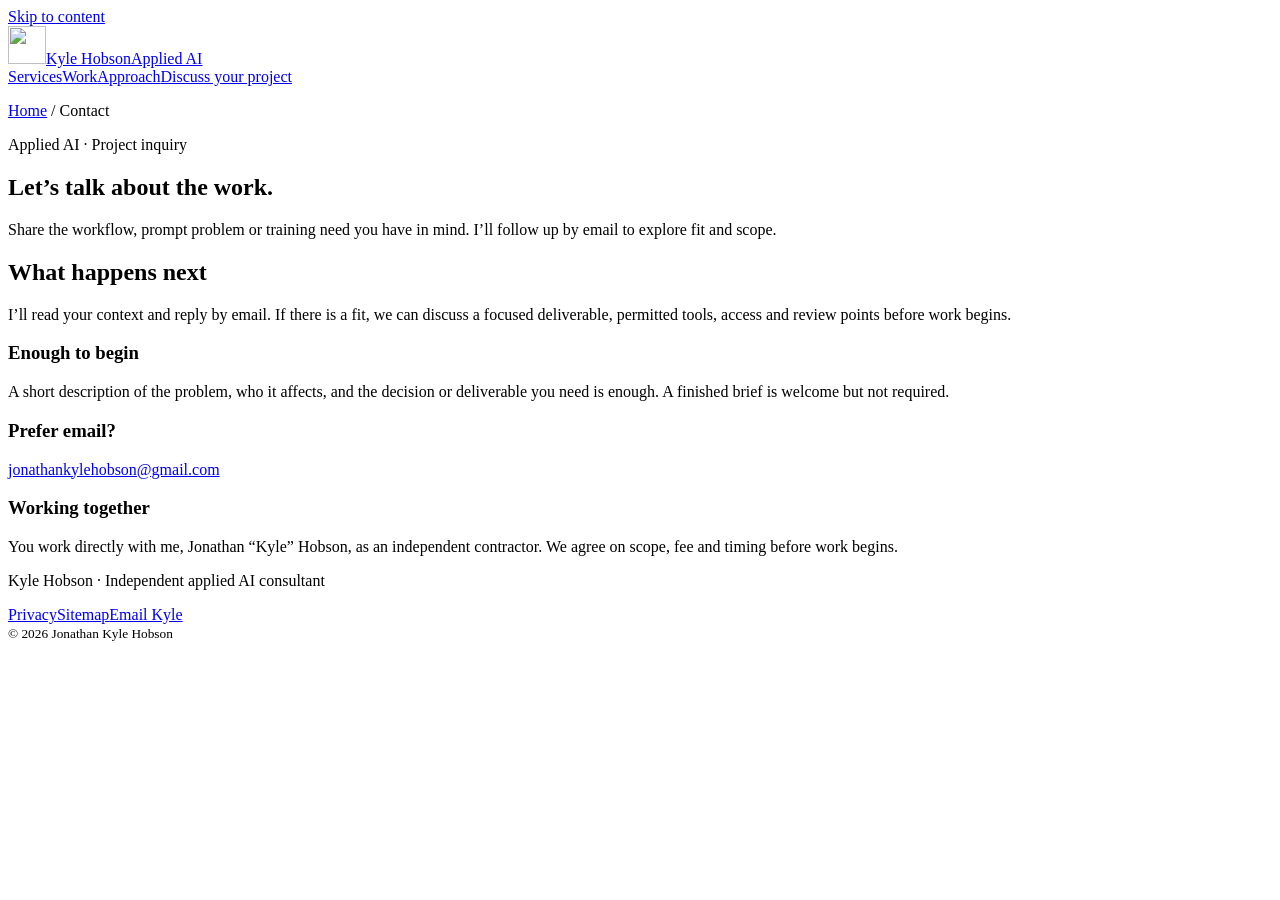
==== contact/index.html @ 63df3f1e "Publish independent applied AI consulting site" ====
<!doctype html><html lang="en"><head><meta charset="utf-8"><meta name="viewport" content="width=device-width,initial-scale=1"><title>Discuss a Applied AI project | Kyle Hobson</title><meta name="description" content="Discuss an applied AI project with Kyle Hobson: workflow assessment, prompt development, prototypes or practical team training."><link rel="canonical" href="https://jonathankhobson.github.io/kyle-hobson-applied-ai/contact/"><meta name="robots" content="index,follow,max-image-preview:large"><meta name="theme-color" content="#372920"><meta property="og:type" content="website"><meta property="og:locale" content="en_US"><meta property="og:site_name" content="Kyle Hobson — Applied AI"><meta property="og:title" content="Discuss a Applied AI project | Kyle Hobson"><meta property="og:description" content="Discuss an applied AI project with Kyle Hobson: workflow assessment, prompt development, prototypes or practical team training."><meta property="og:url" content="https://jonathankhobson.github.io/kyle-hobson-applied-ai/contact/"><meta property="og:image" content="https://jonathankhobson.github.io/kyle-hobson-applied-ai/assets/social-preview.png"><meta property="og:image:width" content="1200"><meta property="og:image:height" content="630"><meta property="og:image:alt" content="Kyle Hobson, independent Applied AI. A simplified reconstruction of a proposed ASU workflow with mentor review points."><meta name="twitter:card" content="summary_large_image"><meta name="twitter:title" content="Discuss a Applied AI project | Kyle Hobson"><meta name="twitter:description" content="Discuss an applied AI project with Kyle Hobson: workflow assessment, prompt development, prototypes or practical team training."><meta name="twitter:image" content="https://jonathankhobson.github.io/kyle-hobson-applied-ai/assets/social-preview.png"><meta name="twitter:image:alt" content="Kyle Hobson, independent Applied AI. A simplified reconstruction of a proposed ASU workflow with mentor review points."><link rel="icon" href="/kyle-hobson-applied-ai/assets/throughline-mark.png" type="image/png"><link rel="stylesheet" href="/kyle-hobson-applied-ai/site.css"><link rel="stylesheet" href="/kyle-hobson-applied-ai/contact.css"><link rel="sitemap" type="application/xml" href="/kyle-hobson-applied-ai/sitemap.xml"><script type="application/ld+json">{"@context": "https://schema.org", "@graph": [{"@type": "Person", "@id": "https://jonathankhobson.github.io/kyle-hobson-applied-ai/#kyle", "name": "Jonathan Kyle Hobson", "alternateName": "Kyle Hobson", "url": "https://jonathankhobson.github.io/kyle-hobson-applied-ai/"}, {"@type": "WebSite", "@id": "https://jonathankhobson.github.io/kyle-hobson-applied-ai/#site", "name": "Kyle Hobson — Applied AI", "url": "https://jonathankhobson.github.io/kyle-hobson-applied-ai/", "publisher": {"@id": "https://jonathankhobson.github.io/kyle-hobson-applied-ai/#kyle"}}, {"@type": "WebPage", "@id": "https://jonathankhobson.github.io/kyle-hobson-applied-ai/contact/#page", "url": "https://jonathankhobson.github.io/kyle-hobson-applied-ai/contact/", "name": "Discuss a Applied AI project | Kyle Hobson", "description": "Discuss an applied AI project with Kyle Hobson: workflow assessment, prompt development, prototypes or practical team training.", "isPartOf": {"@id": "https://jonathankhobson.github.io/kyle-hobson-applied-ai/#site"}, "inLanguage": "en"}]}</script><script defer src="/kyle-hobson-applied-ai/site.js"></script><script defer src="/kyle-hobson-applied-ai/contact.js"></script></head><body class="applied-ai"><a class="skip" href="#main">Skip to content</a><header class="site-header wrap" data-anchor="A1"><a class="brand" href="/kyle-hobson-applied-ai/" aria-label="Kyle Hobson, Applied AI home"><img src="/kyle-hobson-applied-ai/assets/throughline-mark.png" width="38" height="38" alt=""><span>Kyle Hobson<span class="brand-service">Applied AI</span></span></a><nav aria-label="Main navigation"><a class="nav-link" href="/kyle-hobson-applied-ai/#services">Services</a><a class="nav-link" href="/kyle-hobson-applied-ai/#work">Work</a><a class="nav-link" href="/kyle-hobson-applied-ai/#approach">Approach</a><a class="nav-link current" href="/kyle-hobson-applied-ai/contact/">Discuss your project</a></nav></header><main id="main" tabindex="-1"><section class="page-head wrap"><p class="breadcrumb"><a class="" href="/kyle-hobson-applied-ai/">Home</a> / Contact</p><p class="kicker">Applied AI · Project inquiry</p><h1>Let’s talk about the work.</h1><p class="lede">Share the workflow, prompt problem or training need you have in mind. I’ll follow up by email to explore fit and scope.</p></section><section class="contact-layout wrap" data-anchor="A6"><div><noscript><div class="notice"><h2>Send your inquiry by email</h2><p>The form uses JavaScript to send. You can email <a href="mailto:jonathankylehobson@gmail.com">jonathankylehobson@gmail.com</a> with your project context.</p></div></noscript><form id="inquiry" data-topic="Applied AI" hidden><p class="form-intro">Required fields are marked “required.”</p><div class="error-summary" id="errors" role="alert" tabindex="-1" hidden></div><div class="form-pair"><div class="field"><label for="name">Your name <span>(required)</span></label><input id="name" name="name" autocomplete="name" required maxlength="100"><p class="field-error" id="name-error"></p></div><div class="field"><label for="email">Your email <span>(required)</span></label><input id="email" name="email" type="email" autocomplete="email" required maxlength="254" inputmode="email"><p class="field-error" id="email-error"></p></div></div><div class="field"><label for="company">Organization <span>(optional)</span></label><input id="company" name="company" autocomplete="organization" maxlength="150"></div><div class="field"><label for="service">Where could I help? <span>(optional)</span></label><select id="service" name="service"><option value="">Choose a service (optional)</option><option>AI workflow review</option><option>Prompt development and prototypes</option><option>Practical AI training</option><option>Help me scope the right engagement</option></select></div><div class="field"><label for="message">Tell me about your project <span>(required)</span></label><p class="field-help" id="message-help">What needs to change? Include any useful goals, constraints or timing. Please leave out sensitive information.</p><textarea id="message" name="message" rows="6" required maxlength="5000" aria-describedby="message-help"></textarea><p class="field-error" id="message-error"></p></div><div class="honey" hidden aria-hidden="true"><label for="website">Leave this empty</label><input id="website" name="website" tabindex="-1" autocomplete="off"></div><div class="field permission"><input type="checkbox" id="consent" name="consent" required><label for="consent">You can reply to me about this project. <span>(required)</span></label><p class="field-error" id="consent-error"></p></div><p class="privacy-note">Your inquiry is sent through EmailJS. <a href="/kyle-hobson-applied-ai/privacy/">How your information is handled</a>.</p><button class="button" id="send" type="submit">Send inquiry</button><p id="form-status" class="form-status" role="status" aria-live="polite" aria-atomic="true" tabindex="-1"></p></form></div><aside class="contact-aside"><h2>What happens next</h2><p>I’ll read your context and reply by email. If there is a fit, we can discuss a focused deliverable, permitted tools, access and review points before work begins.</p><h3>Enough to begin</h3><p>A short description of the problem, who it affects, and the decision or deliverable you need is enough. A finished brief is welcome but not required.</p><h3>Prefer email?</h3><a href="mailto:jonathankylehobson@gmail.com">jonathankylehobson@gmail.com</a><h3>Working together</h3><p>You work directly with me, Jonathan “Kyle” Hobson, as an independent contractor. We agree on scope, fee and timing before work begins.</p></aside></section></main><footer class="footer wrap" data-anchor="A7"><p>Kyle Hobson · Independent applied AI consultant</p><div><a class="" href="/kyle-hobson-applied-ai/privacy/">Privacy</a><a class="" href="/kyle-hobson-applied-ai/sitemap.xml">Sitemap</a><a href="mailto:jonathankylehobson@gmail.com">Email Kyle</a></div><small>© 2026 Jonathan Kyle Hobson</small></footer></body></html>
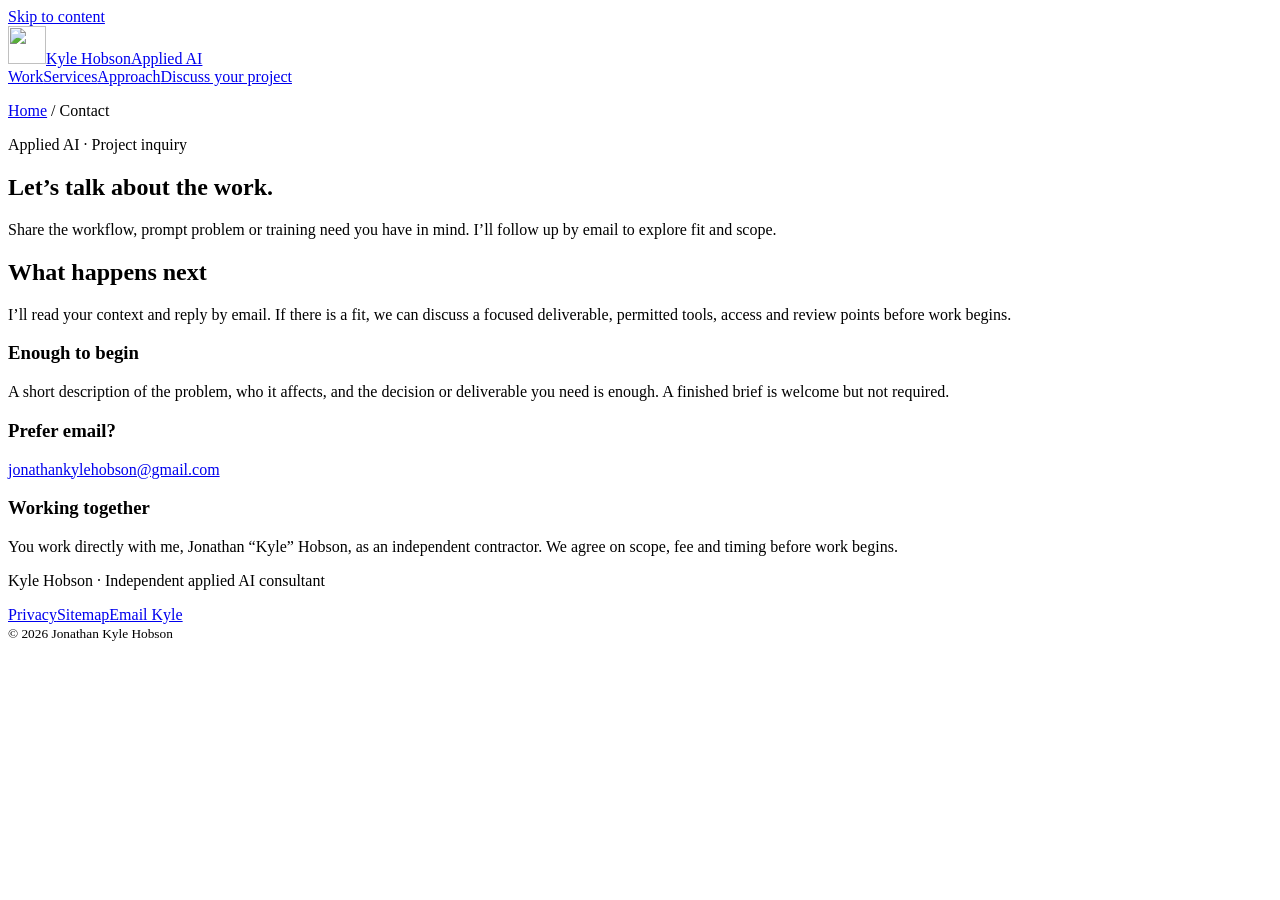
==== commit 4236a872: "Improve evidence presentation and shared consulting journeys" ====
--- a/contact/index.html
+++ b/contact/index.html
@@ -1 +1 @@
-<!doctype html><html lang="en"><head><meta charset="utf-8"><meta name="viewport" content="width=device-width,initial-scale=1"><title>Discuss a Applied AI project | Kyle Hobson</title><meta name="description" content="Discuss an applied AI project with Kyle Hobson: workflow assessment, prompt development, prototypes or practical team training."><link rel="canonical" href="https://jonathankhobson.github.io/kyle-hobson-applied-ai/contact/"><meta name="robots" content="index,follow,max-image-preview:large"><meta name="theme-color" content="#372920"><meta property="og:type" content="website"><meta property="og:locale" content="en_US"><meta property="og:site_name" content="Kyle Hobson — Applied AI"><meta property="og:title" content="Discuss a Applied AI project | Kyle Hobson"><meta property="og:description" content="Discuss an applied AI project with Kyle Hobson: workflow assessment, prompt development, prototypes or practical team training."><meta property="og:url" content="https://jonathankhobson.github.io/kyle-hobson-applied-ai/contact/"><meta property="og:image" content="https://jonathankhobson.github.io/kyle-hobson-applied-ai/assets/social-preview.png"><meta property="og:image:width" content="1200"><meta property="og:image:height" content="630"><meta property="og:image:alt" content="Kyle Hobson, independent Applied AI. A simplified reconstruction of a proposed ASU workflow with mentor review points."><meta name="twitter:card" content="summary_large_image"><meta name="twitter:title" content="Discuss a Applied AI project | Kyle Hobson"><meta name="twitter:description" content="Discuss an applied AI project with Kyle Hobson: workflow assessment, prompt development, prototypes or practical team training."><meta name="twitter:image" content="https://jonathankhobson.github.io/kyle-hobson-applied-ai/assets/social-preview.png"><meta name="twitter:image:alt" content="Kyle Hobson, independent Applied AI. A simplified reconstruction of a proposed ASU workflow with mentor review points."><link rel="icon" href="/kyle-hobson-applied-ai/assets/throughline-mark.png" type="image/png"><link rel="stylesheet" href="/kyle-hobson-applied-ai/site.css"><link rel="stylesheet" href="/kyle-hobson-applied-ai/contact.css"><link rel="sitemap" type="application/xml" href="/kyle-hobson-applied-ai/sitemap.xml"><script type="application/ld+json">{"@context": "https://schema.org", "@graph": [{"@type": "Person", "@id": "https://jonathankhobson.github.io/kyle-hobson-applied-ai/#kyle", "name": "Jonathan Kyle Hobson", "alternateName": "Kyle Hobson", "url": "https://jonathankhobson.github.io/kyle-hobson-applied-ai/"}, {"@type": "WebSite", "@id": "https://jonathankhobson.github.io/kyle-hobson-applied-ai/#site", "name": "Kyle Hobson — Applied AI", "url": "https://jonathankhobson.github.io/kyle-hobson-applied-ai/", "publisher": {"@id": "https://jonathankhobson.github.io/kyle-hobson-applied-ai/#kyle"}}, {"@type": "WebPage", "@id": "https://jonathankhobson.github.io/kyle-hobson-applied-ai/contact/#page", "url": "https://jonathankhobson.github.io/kyle-hobson-applied-ai/contact/", "name": "Discuss a Applied AI project | Kyle Hobson", "description": "Discuss an applied AI project with Kyle Hobson: workflow assessment, prompt development, prototypes or practical team training.", "isPartOf": {"@id": "https://jonathankhobson.github.io/kyle-hobson-applied-ai/#site"}, "inLanguage": "en"}]}</script><script defer src="/kyle-hobson-applied-ai/site.js"></script><script defer src="/kyle-hobson-applied-ai/contact.js"></script></head><body class="applied-ai"><a class="skip" href="#main">Skip to content</a><header class="site-header wrap" data-anchor="A1"><a class="brand" href="/kyle-hobson-applied-ai/" aria-label="Kyle Hobson, Applied AI home"><img src="/kyle-hobson-applied-ai/assets/throughline-mark.png" width="38" height="38" alt=""><span>Kyle Hobson<span class="brand-service">Applied AI</span></span></a><nav aria-label="Main navigation"><a class="nav-link" href="/kyle-hobson-applied-ai/#services">Services</a><a class="nav-link" href="/kyle-hobson-applied-ai/#work">Work</a><a class="nav-link" href="/kyle-hobson-applied-ai/#approach">Approach</a><a class="nav-link current" href="/kyle-hobson-applied-ai/contact/">Discuss your project</a></nav></header><main id="main" tabindex="-1"><section class="page-head wrap"><p class="breadcrumb"><a class="" href="/kyle-hobson-applied-ai/">Home</a> / Contact</p><p class="kicker">Applied AI · Project inquiry</p><h1>Let’s talk about the work.</h1><p class="lede">Share the workflow, prompt problem or training need you have in mind. I’ll follow up by email to explore fit and scope.</p></section><section class="contact-layout wrap" data-anchor="A6"><div><noscript><div class="notice"><h2>Send your inquiry by email</h2><p>The form uses JavaScript to send. You can email <a href="mailto:jonathankylehobson@gmail.com">jonathankylehobson@gmail.com</a> with your project context.</p></div></noscript><form id="inquiry" data-topic="Applied AI" hidden><p class="form-intro">Required fields are marked “required.”</p><div class="error-summary" id="errors" role="alert" tabindex="-1" hidden></div><div class="form-pair"><div class="field"><label for="name">Your name <span>(required)</span></label><input id="name" name="name" autocomplete="name" required maxlength="100"><p class="field-error" id="name-error"></p></div><div class="field"><label for="email">Your email <span>(required)</span></label><input id="email" name="email" type="email" autocomplete="email" required maxlength="254" inputmode="email"><p class="field-error" id="email-error"></p></div></div><div class="field"><label for="company">Organization <span>(optional)</span></label><input id="company" name="company" autocomplete="organization" maxlength="150"></div><div class="field"><label for="service">Where could I help? <span>(optional)</span></label><select id="service" name="service"><option value="">Choose a service (optional)</option><option>AI workflow review</option><option>Prompt development and prototypes</option><option>Practical AI training</option><option>Help me scope the right engagement</option></select></div><div class="field"><label for="message">Tell me about your project <span>(required)</span></label><p class="field-help" id="message-help">What needs to change? Include any useful goals, constraints or timing. Please leave out sensitive information.</p><textarea id="message" name="message" rows="6" required maxlength="5000" aria-describedby="message-help"></textarea><p class="field-error" id="message-error"></p></div><div class="honey" hidden aria-hidden="true"><label for="website">Leave this empty</label><input id="website" name="website" tabindex="-1" autocomplete="off"></div><div class="field permission"><input type="checkbox" id="consent" name="consent" required><label for="consent">You can reply to me about this project. <span>(required)</span></label><p class="field-error" id="consent-error"></p></div><p class="privacy-note">Your inquiry is sent through EmailJS. <a href="/kyle-hobson-applied-ai/privacy/">How your information is handled</a>.</p><button class="button" id="send" type="submit">Send inquiry</button><p id="form-status" class="form-status" role="status" aria-live="polite" aria-atomic="true" tabindex="-1"></p></form></div><aside class="contact-aside"><h2>What happens next</h2><p>I’ll read your context and reply by email. If there is a fit, we can discuss a focused deliverable, permitted tools, access and review points before work begins.</p><h3>Enough to begin</h3><p>A short description of the problem, who it affects, and the decision or deliverable you need is enough. A finished brief is welcome but not required.</p><h3>Prefer email?</h3><a href="mailto:jonathankylehobson@gmail.com">jonathankylehobson@gmail.com</a><h3>Working together</h3><p>You work directly with me, Jonathan “Kyle” Hobson, as an independent contractor. We agree on scope, fee and timing before work begins.</p></aside></section></main><footer class="footer wrap" data-anchor="A7"><p>Kyle Hobson · Independent applied AI consultant</p><div><a class="" href="/kyle-hobson-applied-ai/privacy/">Privacy</a><a class="" href="/kyle-hobson-applied-ai/sitemap.xml">Sitemap</a><a href="mailto:jonathankylehobson@gmail.com">Email Kyle</a></div><small>© 2026 Jonathan Kyle Hobson</small></footer></body></html>+<!doctype html><html lang="en"><head><meta charset="utf-8"><meta name="google-site-verification" content="gGPyEyXqSddVPbaGRq1lsV7H7apWNEJbTDkfvI-3jqE"><meta name="viewport" content="width=device-width,initial-scale=1"><title>Discuss an Applied AI project | Kyle Hobson</title><meta name="description" content="Discuss an applied AI project with Kyle Hobson: workflow assessment, prompt development, prototypes or practical team training."><link rel="canonical" href="https://jonathankhobson.github.io/kyle-hobson-applied-ai/contact/"><meta name="robots" content="index,follow,max-image-preview:large"><meta name="theme-color" content="#372920"><meta property="og:type" content="website"><meta property="og:locale" content="en_US"><meta property="og:site_name" content="Kyle Hobson | Applied AI"><meta property="og:title" content="Discuss an Applied AI project | Kyle Hobson"><meta property="og:description" content="Discuss an applied AI project with Kyle Hobson: workflow assessment, prompt development, prototypes or practical team training."><meta property="og:url" content="https://jonathankhobson.github.io/kyle-hobson-applied-ai/contact/"><meta property="og:image" content="https://jonathankhobson.github.io/kyle-hobson-applied-ai/assets/social-preview.png"><meta property="og:image:width" content="1200"><meta property="og:image:height" content="630"><meta property="og:image:alt" content="Kyle Hobson, independent Applied AI. A simplified reconstruction of a proposed ASU workflow with mentor review points."><meta name="twitter:card" content="summary_large_image"><meta name="twitter:title" content="Discuss an Applied AI project | Kyle Hobson"><meta name="twitter:description" content="Discuss an applied AI project with Kyle Hobson: workflow assessment, prompt development, prototypes or practical team training."><meta name="twitter:image" content="https://jonathankhobson.github.io/kyle-hobson-applied-ai/assets/social-preview.png"><meta name="twitter:image:alt" content="Kyle Hobson, independent Applied AI. A simplified reconstruction of a proposed ASU workflow with mentor review points."><link rel="icon" href="/kyle-hobson-applied-ai/assets/throughline-mark.png" type="image/png"><link rel="stylesheet" href="/kyle-hobson-applied-ai/site.css?v=8f9c2a891b"><link rel="stylesheet" href="/kyle-hobson-applied-ai/contact.css?v=97880ec4da"><link rel="sitemap" type="application/xml" href="/kyle-hobson-applied-ai/sitemap.xml"><script type="application/ld+json">{"@context": "https://schema.org", "@graph": [{"@type": "Person", "@id": "https://jonathankhobson.github.io/kyle-hobson-applied-ai/#kyle", "name": "Jonathan Kyle Hobson", "alternateName": "Kyle Hobson", "jobTitle": "Applied AI consultant", "url": "https://jonathankhobson.github.io/kyle-hobson-applied-ai/", "sameAs": ["https://www.linkedin.com/in/jonathankylehobson/"], "image": "https://jonathankhobson.github.io/kyle-hobson-applied-ai/assets/kyle-supplied-portrait-1000.webp"}, {"@type": "WebSite", "@id": "https://jonathankhobson.github.io/kyle-hobson-applied-ai/#site", "name": "Kyle Hobson | Applied AI", "url": "https://jonathankhobson.github.io/kyle-hobson-applied-ai/", "publisher": {"@id": "https://jonathankhobson.github.io/kyle-hobson-applied-ai/#kyle"}}, {"@type": "WebPage", "@id": "https://jonathankhobson.github.io/kyle-hobson-applied-ai/contact/#page", "url": "https://jonathankhobson.github.io/kyle-hobson-applied-ai/contact/", "name": "Discuss an Applied AI project | Kyle Hobson", "description": "Discuss an applied AI project with Kyle Hobson: workflow assessment, prompt development, prototypes or practical team training.", "isPartOf": {"@id": "https://jonathankhobson.github.io/kyle-hobson-applied-ai/#site"}, "inLanguage": "en"}]}</script><script defer src="/kyle-hobson-applied-ai/site.js?v=fcba062853"></script><script defer src="/kyle-hobson-applied-ai/contact.js?v=6416b200fc"></script></head><body class="applied-ai"><a class="skip" href="#main">Skip to content</a><header class="site-header wrap" data-anchor="A1"><a class="brand" href="/kyle-hobson-applied-ai/" aria-label="Kyle Hobson, Applied AI home"><img src="/kyle-hobson-applied-ai/assets/throughline-mark.png" width="38" height="38" alt=""><span>Kyle Hobson<span class="brand-service">Applied AI</span></span></a><nav aria-label="Main navigation"><a class="nav-link" href="/kyle-hobson-applied-ai/#work">Work</a><a class="nav-link" href="/kyle-hobson-applied-ai/#services">Services</a><a class="nav-link" href="/kyle-hobson-applied-ai/#approach">Approach</a><a class="nav-link" href="/kyle-hobson-applied-ai/contact/" aria-current="page">Discuss your project</a></nav></header><main id="main" tabindex="-1"><section class="page-head wrap"><p class="breadcrumb"><a class="" href="/kyle-hobson-applied-ai/">Home</a> / Contact</p><p class="kicker">Applied AI · Project inquiry</p><h1>Let’s talk about the work.</h1><p class="lede">Share the workflow, prompt problem or training need you have in mind. I’ll follow up by email to explore fit and scope.</p></section><section class="contact-layout wrap" data-anchor="A6"><div><noscript><div class="notice"><h2>Send your inquiry by email</h2><p>The form uses JavaScript to send. You can email <a href="mailto:jonathankylehobson@gmail.com">jonathankylehobson@gmail.com</a> with your project context.</p></div></noscript><form id="inquiry" data-topic="Applied AI" hidden><p class="form-intro">Required fields are marked “required.”</p><div class="error-summary" id="errors" role="alert" tabindex="-1" hidden></div><div class="form-pair"><div class="field"><label for="name">Your name <span>(required)</span></label><input id="name" name="name" autocomplete="name" required maxlength="100"><p class="field-error" id="name-error"></p></div><div class="field"><label for="email">Your email <span>(required)</span></label><input id="email" name="email" type="email" autocomplete="email" required maxlength="254" inputmode="email"><p class="field-error" id="email-error"></p></div></div><div class="field"><label for="company">Organization <span>(optional)</span></label><input id="company" name="company" autocomplete="organization" maxlength="150"></div><div class="field"><label for="service">Where could I help? <span>(optional)</span></label><select id="service" name="service"><option value="">Choose a service (optional)</option><option>AI workflow review</option><option>Prompt development and prototypes</option><option>Practical AI training</option><option>Help me scope the right engagement</option></select></div><div class="field"><label for="message">Tell me about your project <span>(required)</span></label><p class="field-help" id="message-help">What needs to change? Include any useful goals, constraints or timing. Please leave out sensitive information.</p><textarea id="message" name="message" rows="6" required maxlength="5000" aria-describedby="message-help"></textarea><p class="field-error" id="message-error"></p></div><div class="honey" hidden aria-hidden="true"><label for="website">Leave this empty</label><input id="website" name="website" tabindex="-1" autocomplete="off"></div><div class="field permission"><input type="checkbox" id="consent" name="consent" required><label for="consent">You can reply to me about this project. <span>(required)</span></label><p class="field-error" id="consent-error"></p></div><p class="privacy-note">Your inquiry is sent through EmailJS. <a href="/kyle-hobson-applied-ai/privacy/">How your information is handled</a>.</p><button class="button" id="send" type="submit">Send inquiry</button><p id="form-status" class="form-status" role="status" aria-live="polite" aria-atomic="true" tabindex="-1"></p></form></div><aside class="contact-aside"><h2>What happens next</h2><p>I’ll read your context and reply by email. If there is a fit, we can discuss a focused deliverable, permitted tools, access and review points before work begins.</p><h3>Enough to begin</h3><p>A short description of the problem, who it affects, and the decision or deliverable you need is enough. A finished brief is welcome but not required.</p><h3>Prefer email?</h3><a href="mailto:jonathankylehobson@gmail.com">jonathankylehobson@gmail.com</a><h3>Working together</h3><p>You work directly with me, Jonathan “Kyle” Hobson, as an independent contractor. We agree on scope, fee and timing before work begins.</p></aside></section></main><footer class="footer wrap" data-anchor="A7"><p>Kyle Hobson · Independent applied AI consultant</p><div><a class="" href="/kyle-hobson-applied-ai/privacy/">Privacy</a><a class="" href="/kyle-hobson-applied-ai/sitemap.xml">Sitemap</a><a href="mailto:jonathankylehobson@gmail.com">Email Kyle</a></div><small>© 2026 Jonathan Kyle Hobson</small></footer></body></html>
